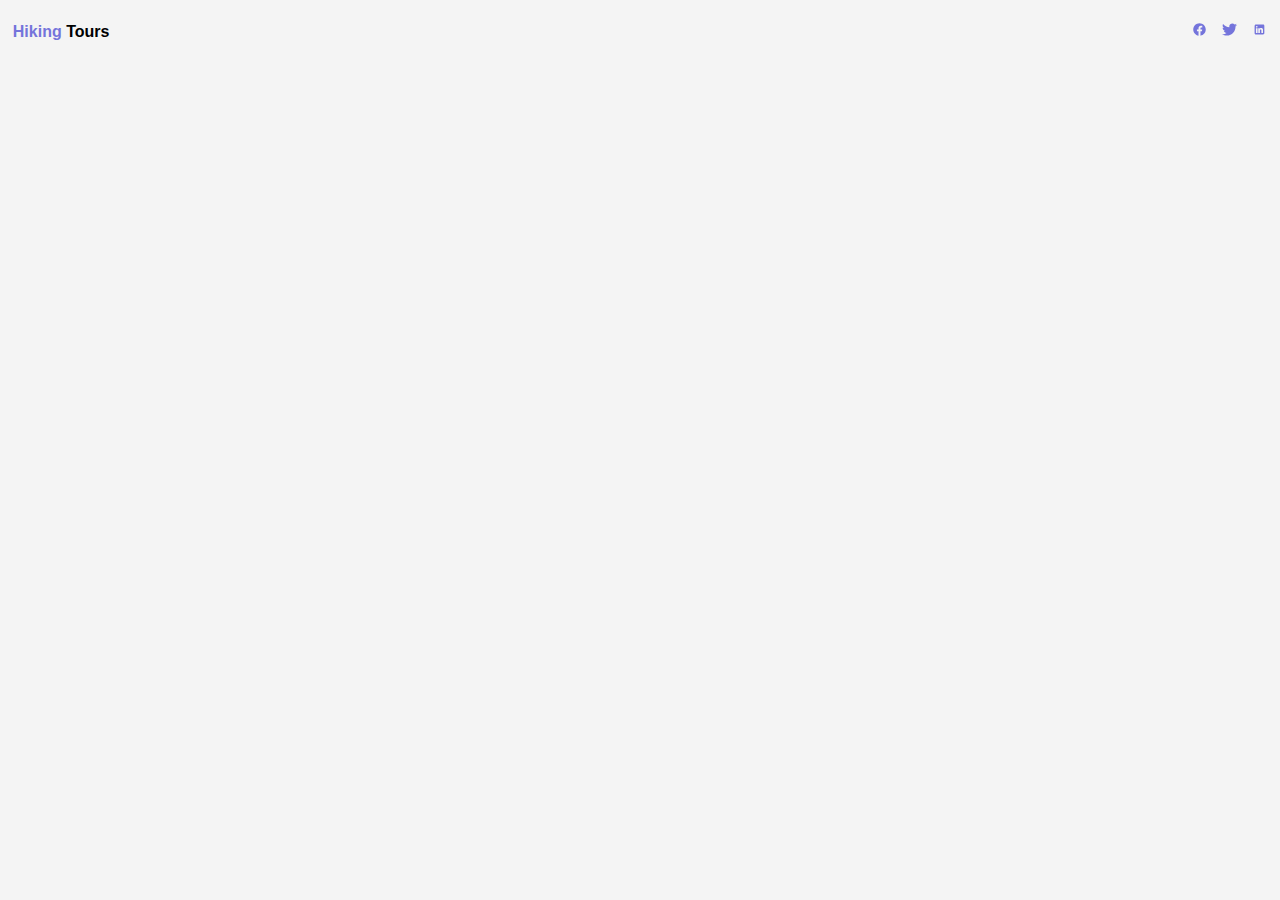
==== cao/index.html @ e1cc9a95 "hikintours" ====
<!DOCTYPE html>
<html lang="en">

<head>
  <meta charset="UTF-8">
  <meta name="viewport" content="width=device-width, initial-scale=1.0">
  <title>newTopic</title>
  <link rel="stylesheet" href="styles/reset.css">
  <link rel="stylesheet" href="styles/styles.css">
</head>

<body>
  <header>
    <a href="a">Hiking <span>Tours</span></a>
    <ul class="unlisted nav-links">
      <li class="nav-link"><a href="#"><img src="assets/facebook.svg" alt="facebook"></a></li>
      <li class="nav-link"><a href="#"><img src="assets/twitter.svg" alt="twitter"></a></li>
      <li class="nav-link"><a href="#"><img src="assets/linkedin.svg" alt="linkedIn"></a></li>
    </ul>
  </header>
  <section class="hero"></section>

</body>

</html>
---- cao/styles/styles.css ----
html {
  --primary: #7474db;
}
header {
  display: flex;
  justify-content: space-between;
  color: var(--primary);
  padding: 0.4em 0.8em;
  align-items: center;
}
header > a {
  font-weight: bold;
}
header a span {
  color: black;
}
.nav-links {
  display: flex;
  justify-content: space-between;
  gap: 15px;
}
img {
  width: 15px;
}
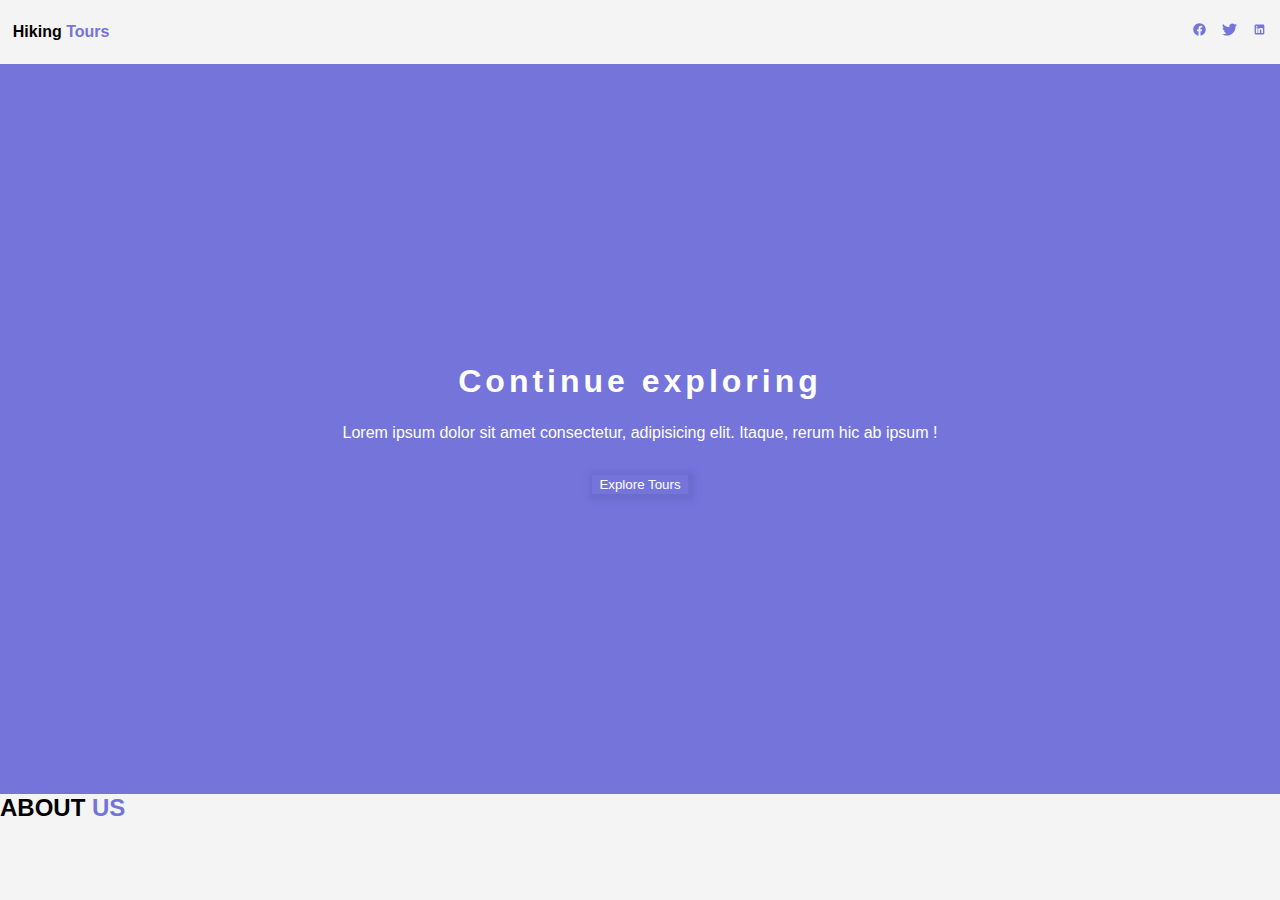
==== commit c52b449e: "hiking hero" ====
--- a/cao/index.html
+++ b/cao/index.html
@@ -18,7 +18,14 @@
       <li class="nav-link"><a href="#"><img src="assets/linkedin.svg" alt="linkedIn"></a></li>
     </ul>
   </header>
-  <section class="hero"></section>
+  <section class="hero">
+    <h1>Continue exploring</h1>
+    <p>Lorem ipsum dolor sit amet consectetur, adipisicing elit. Itaque, rerum hic ab ipsum !</p>
+    <button>Explore Tours</button>
+  </section>
+  <section class="main">
+    <h2>ABOUT <span>US</span></h2>
+  </section>
 
 </body>
 
--- a/cao/styles/styles.css
+++ b/cao/styles/styles.css
@@ -1,18 +1,21 @@
 html {
   --primary: #7474db;
+  --primary2: #000;
+  --secondary: #fff;
+  --secondary2: #e4e4e4;
 }
 header {
   display: flex;
   justify-content: space-between;
-  color: var(--primary);
+  color: var(--primary2);
   padding: 0.4em 0.8em;
   align-items: center;
 }
 header > a {
   font-weight: bold;
 }
-header a span {
-  color: black;
+span {
+  color: var(--primary);
 }
 .nav-links {
   display: flex;
@@ -22,3 +25,31 @@
 img {
   width: 15px;
 }
+.hero {
+  height: 730px;
+  background-color: var(--primary);
+  color: var(--secondary);
+  display: flex;
+  flex-direction: column;
+  align-items: center;
+  justify-content: center;
+}
+.hero h1 {
+  font-size: 32px;
+  letter-spacing: 4px;
+  margin-bottom: 20px;
+  width: 80%;
+  text-align: center;
+}
+.hero p {
+  line-height: 25px;
+  margin-bottom: 30px;
+  width: 95%;
+  text-align: center;
+}
+.hero button {
+  background-color: var(--primary);
+  color: var(--secondary);
+  border: 1px solid var(--primary);
+  box-shadow: 2px 2px 5px 5px #6c6ccf;
+}
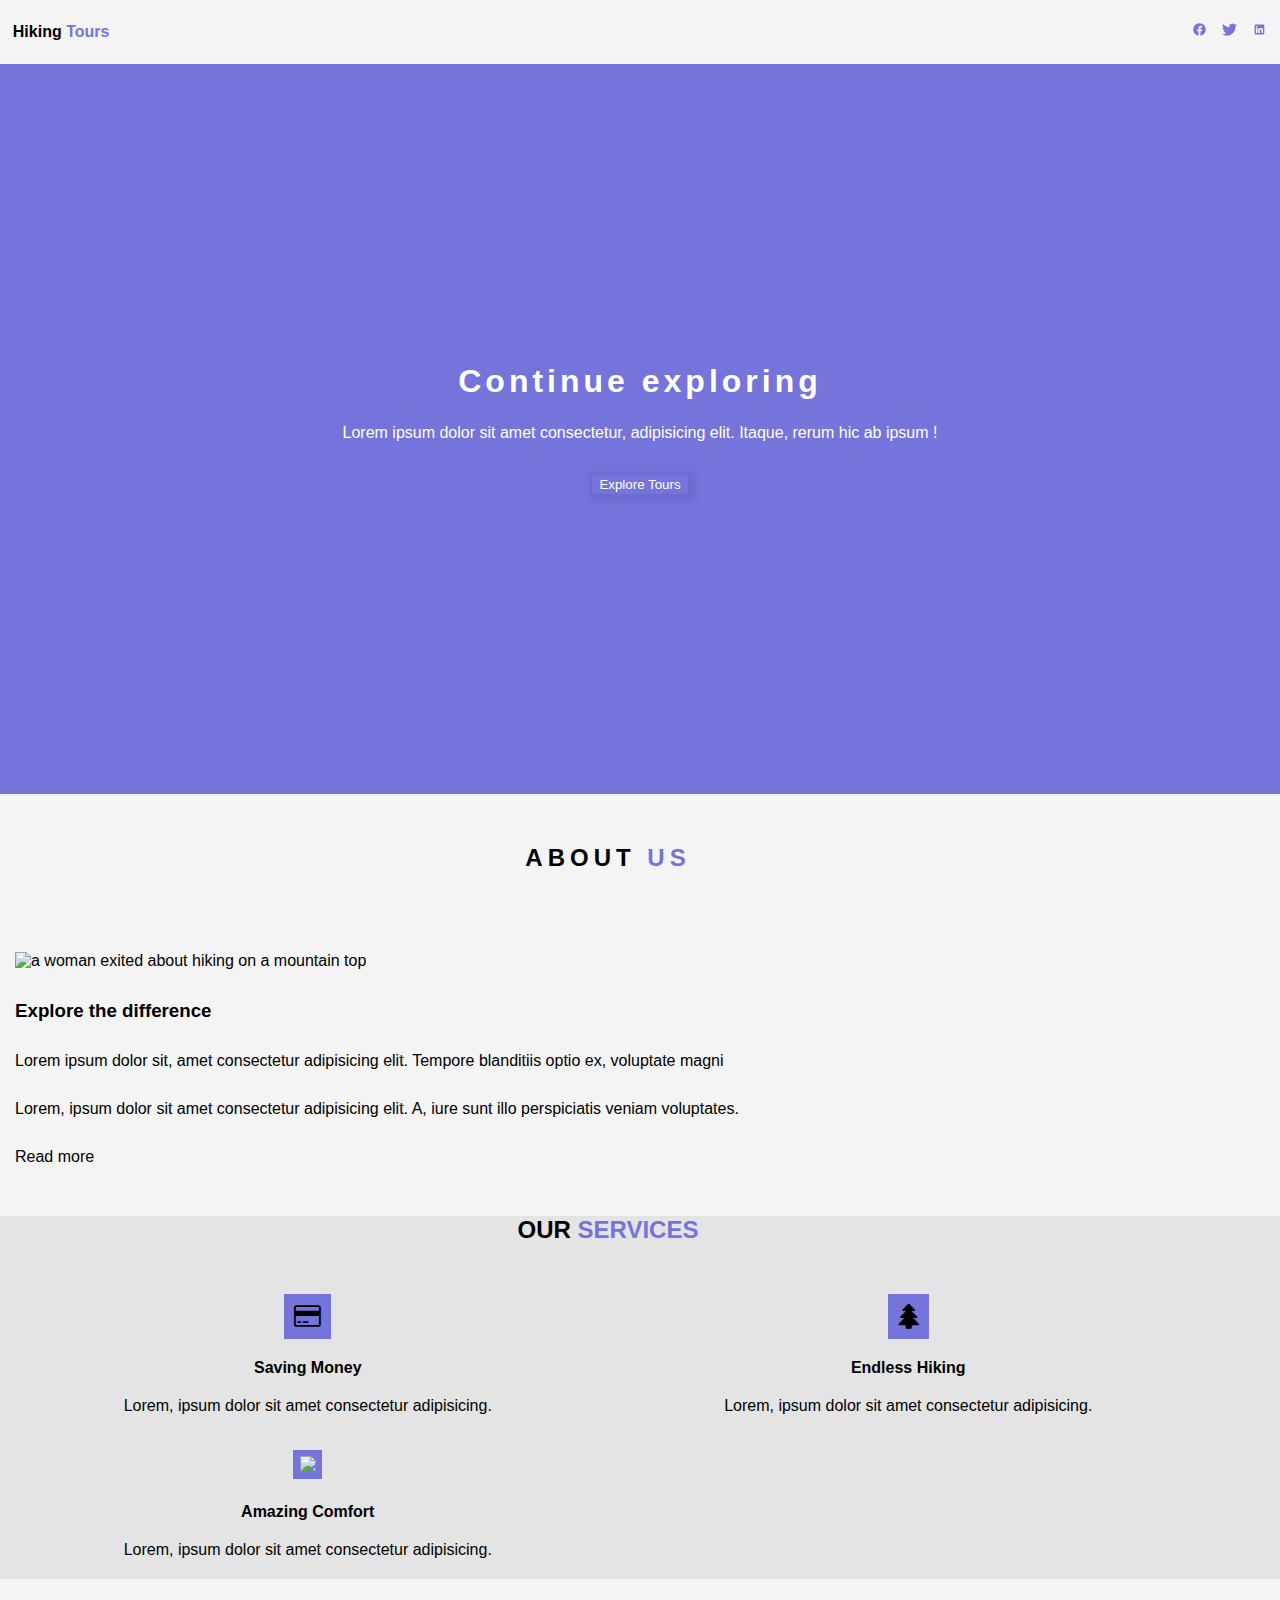
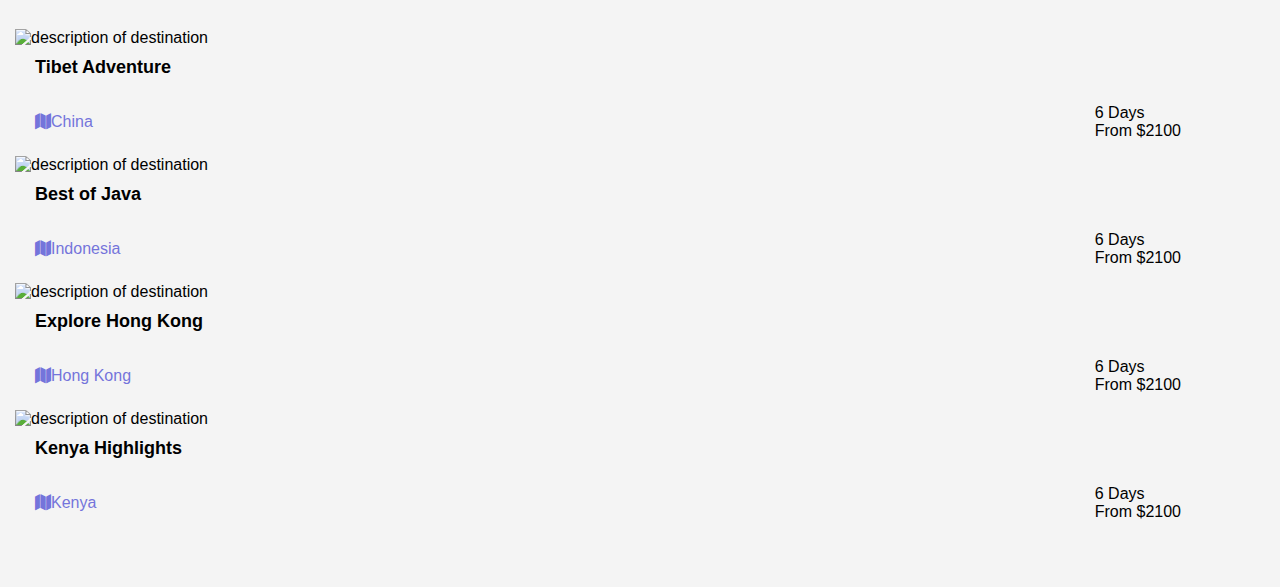
==== commit e75eb619: "tours" ====
--- a/cao/index.html
+++ b/cao/index.html
@@ -5,6 +5,9 @@
   <meta charset="UTF-8">
   <meta name="viewport" content="width=device-width, initial-scale=1.0">
   <title>newTopic</title>
+  <link rel="stylesheet" href="https://cdnjs.cloudflare.com/ajax/libs/font-awesome/4.7.0/css/font-awesome.css"
+    integrity="sha512-5A8nwdMOWrSz20fDsjczgUidUBR8liPYU+WymTZP1lmY9G6Oc7HlZv156XqnsgNUzTyMefFTcsFH/tnJE/+xBg=="
+    crossorigin="anonymous" referrerpolicy="no-referrer" />
   <link rel="stylesheet" href="styles/reset.css">
   <link rel="stylesheet" href="styles/styles.css">
 </head>
@@ -24,7 +27,109 @@
     <button>Explore Tours</button>
   </section>
   <section class="main">
-    <h2>ABOUT <span>US</span></h2>
+    <div class="container">
+      <h2>ABOUT <span>US</span></h2>
+      <img src="/assets/aboutus.jpg" alt="a woman exited about hiking on a mountain top">
+      <h3>Explore the difference</h3>
+      <p>Lorem ipsum dolor sit, amet consectetur adipisicing elit. Tempore blanditiis optio ex, voluptate magni
+      </p>
+      <p>Lorem, ipsum dolor sit amet consectetur adipisicing elit. A, iure sunt illo perspiciatis veniam voluptates.</p>
+      <a href="#">Read more</a>
+    </div>
+  </section>
+  <section class="services">
+    <div class="container">
+      <h2>OUR <span>SERVICES</span></h2>
+      <div class="grid-box">
+        <div class="service-box">
+          <i class="fa fa-credit-card box-img" aria-hidden="true"></i>
+          <h4>Saving Money</h4>
+          <p>Lorem, ipsum dolor sit amet consectetur adipisicing.</p>
+        </div>
+        <div class="service-box">
+          <i class="fa fa-tree box-img" aria-hidden="true"></i></i>
+          <h4>Endless Hiking</h4>
+          <p>Lorem, ipsum dolor sit amet consectetur adipisicing.</p>
+        </div>
+        <div class="service-box">
+          <img class="box-img" src="/assets/boots.svg">
+          <h4>Amazing Comfort</h4>
+          <p>Lorem, ipsum dolor sit amet consectetur adipisicing.</p>
+        </div>
+      </div>
+    </div>
+  </section>
+  <section class="tours">
+    <div class="container">
+      <div class="tour-card">
+        <img src="/assets/tibetsmall.jpg" alt="description of destination">
+        <h5>Tibet Adventure</h5>
+        <div class="where">
+          <p><span>China</span></p>
+          <div class="money">
+            <ul class="unlisted">
+              <li>
+                <p>6 Days</p>
+              </li>
+              <li>
+                <p>From $2100</p>
+              </li>
+            </ul>
+          </div>
+        </div>
+      </div>
+      <div class="tour-card">
+        <img src="/assets/javasmall.jpg" alt="description of destination">
+        <h5>Best of Java</h5>
+        <div class="where">
+          <p><span>Indonesia</span></p>
+          <div class="money">
+            <ul class="unlisted">
+              <li>
+                <p>6 Days</p>
+              </li>
+              <li>
+                <p>From $2100</p>
+              </li>
+            </ul>
+          </div>
+        </div>
+      </div>
+      <div class="tour-card">
+        <img src="/assets/tibetsmall.jpg" alt="description of destination">
+        <h5>Explore Hong Kong</h5>
+        <div class="where">
+          <p><span>Hong Kong</span></p>
+          <div class="money">
+            <ul class="unlisted">
+              <li>
+                <p>6 Days</p>
+              </li>
+              <li>
+                <p>From $2100</p>
+              </li>
+            </ul>
+          </div>
+        </div>
+      </div>
+      <div class="tour-card">
+        <img src="/assets/javasmall.jpg" alt="description of destination">
+        <h5>Kenya Highlights</h5>
+        <div class="where">
+          <p><span>Kenya</span></p>
+          <div class="money">
+            <ul class="unlisted">
+              <li>
+                <p>6 Days</p>
+              </li>
+              <li>
+                <p>From $2100</p>
+              </li>
+            </ul>
+          </div>
+        </div>
+      </div>
+    </div>
   </section>
 
 </body>
--- a/cao/styles/styles.css
+++ b/cao/styles/styles.css
@@ -3,6 +3,12 @@
   --primary2: #000;
   --secondary: #fff;
   --secondary2: #e4e4e4;
+}
+.container {
+  width: 95%;
+}
+.container {
+  margin: 50px 0;
 }
 header {
   display: flex;
@@ -22,7 +28,7 @@
   justify-content: space-between;
   gap: 15px;
 }
-img {
+li img {
   width: 15px;
 }
 .hero {
@@ -53,3 +59,65 @@
   border: 1px solid var(--primary);
   box-shadow: 2px 2px 5px 5px #6c6ccf;
 }
+/* main */
+.main .container > * {
+  padding-bottom: 30px;
+}
+.main h2 {
+  margin-bottom: 50px;
+  text-align: center;
+  letter-spacing: 5px;
+}
+/* services */
+.services {
+  background-color: var(--secondary2);
+}
+.services h2 {
+  margin: 50px 0;
+  text-align: center;
+}
+.service-box img {
+  width: 47px;
+}
+.service-box i {
+  font-size: 25px;
+}
+.service-box {
+  text-align: center;
+}
+.grid-box {
+  display: grid;
+  grid-template-columns: 1fr 1fr;
+  gap: 15px;
+}
+.box-img {
+  padding: 0.4em 0.4em;
+  background-color: var(--primary);
+}
+.service-box h4,
+.service-box p {
+  margin-top: 20px;
+  margin-bottom: 20px;
+}
+/* tours */
+.tour-card h5 {
+  margin: 10px 20px;
+  font-size: 18px;
+}
+.where {
+  display: flex;
+  justify-content: space-between;
+  align-items: center;
+  margin: 0 20px;
+}
+.where > p::before {
+  content: "\f279";
+  font-family: FontAwesome;
+  color: var(--primary);
+}
+.tour-card img {
+  max-height: 210px;
+  width: 100%;
+  object-fit: cover;
+  object-position: center;
+}
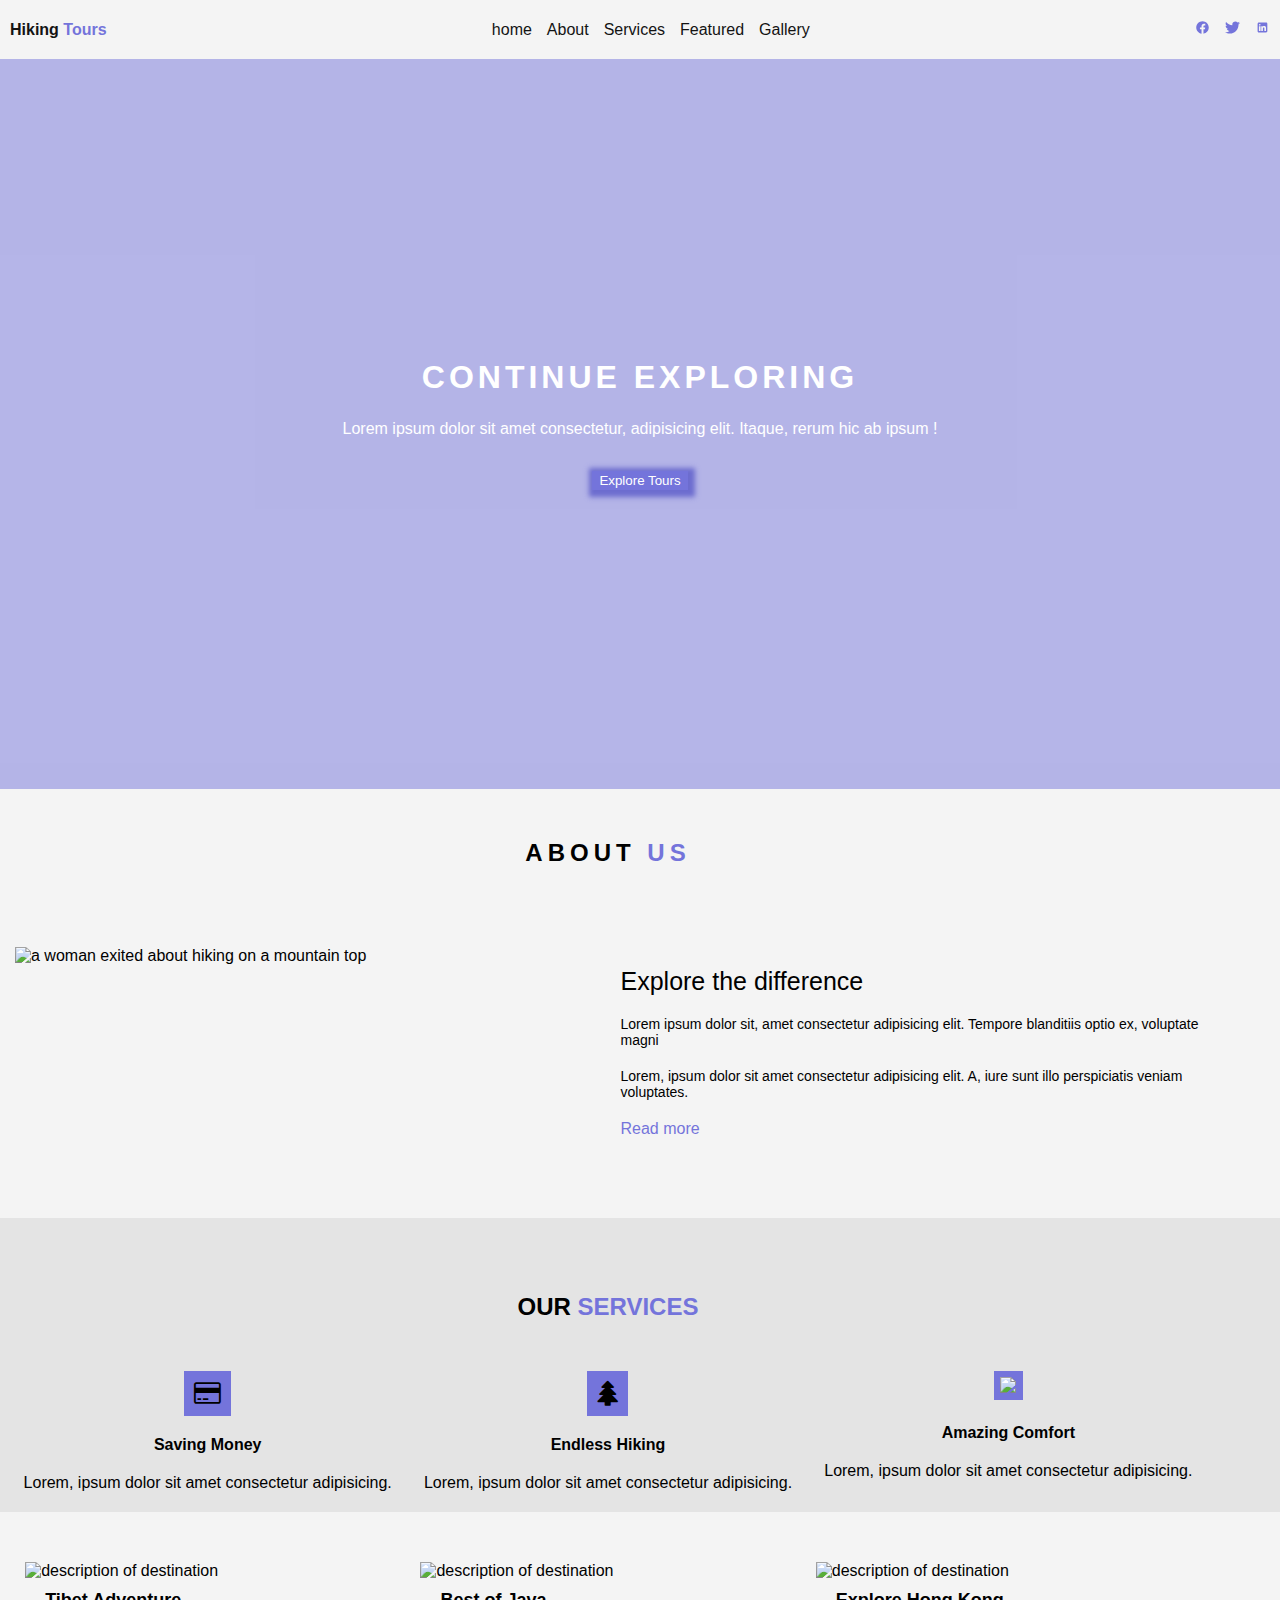
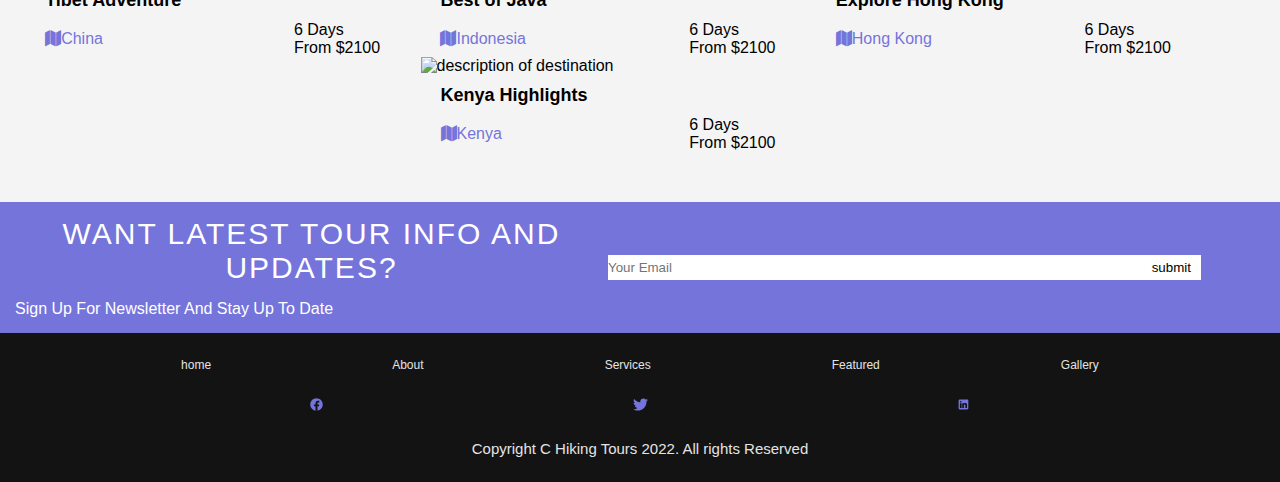
==== commit 04726185: "done" ====
--- a/cao/index.html
+++ b/cao/index.html
@@ -15,6 +15,13 @@
 <body>
   <header>
     <a href="a">Hiking <span>Tours</span></a>
+    <ul class="unlisted header-menu">
+      <li>home</li>
+      <li>About</li>
+      <li>Services</li>
+      <li>Featured</li>
+      <li>Gallery</li>
+    </ul>
     <ul class="unlisted nav-links">
       <li class="nav-link"><a href="#"><img src="assets/facebook.svg" alt="facebook"></a></li>
       <li class="nav-link"><a href="#"><img src="assets/twitter.svg" alt="twitter"></a></li>
@@ -28,13 +35,18 @@
   </section>
   <section class="main">
     <div class="container">
-      <h2>ABOUT <span>US</span></h2>
-      <img src="/assets/aboutus.jpg" alt="a woman exited about hiking on a mountain top">
-      <h3>Explore the difference</h3>
-      <p>Lorem ipsum dolor sit, amet consectetur adipisicing elit. Tempore blanditiis optio ex, voluptate magni
-      </p>
-      <p>Lorem, ipsum dolor sit amet consectetur adipisicing elit. A, iure sunt illo perspiciatis veniam voluptates.</p>
-      <a href="#">Read more</a>
+      <h2 class="about-head">ABOUT <span>US</span></h2>
+      <div class="grid">
+        <img src="/assets/aboutus.jpg" alt="a woman exited about hiking on a mountain top">
+        <div>
+          <h3>Explore the difference</h3>
+          <p>Lorem ipsum dolor sit, amet consectetur adipisicing elit. Tempore blanditiis optio ex, voluptate magni
+          </p>
+          <p>Lorem, ipsum dolor sit amet consectetur adipisicing elit. A, iure sunt illo perspiciatis veniam voluptates.
+          </p>
+          <a href="#">Read more</a>
+        </div>
+      </div>
     </div>
   </section>
   <section class="services">
@@ -131,6 +143,33 @@
       </div>
     </div>
   </section>
+  <section class="subscribtion">
+    <div class="container">
+      <div class="updates">
+        <h6>Want Latest Tour info and updates?</h6>
+        <p>sign up for newsletter and stay up to date</p>
+      </div>
+      <div class="input-bar">
+        <input type="email" name="email" placeholder="Your Email">
+        <button type="submit">submit</button>
+      </div>
+    </div>
+  </section>
+  <footer>
+    <ul class="unlisted">
+      <li>home</li>
+      <li>About</li>
+      <li>Services</li>
+      <li>Featured</li>
+      <li>Gallery</li>
+    </ul>
+    <ul class="unlisted ">
+      <li class="nav-link"><a href="#"><img src="assets/facebook.svg" alt="facebook"></a></li>
+      <li class="nav-link"><a href="#"><img src="assets/twitter.svg" alt="twitter"></a></li>
+      <li class="nav-link"><a href="#"><img src="assets/linkedin.svg" alt="linkedIn"></a></li>
+    </ul>
+    <p>Copyright C Hiking Tours 2022. All rights Reserved</p>
+  </footer>
 
 </body>
 
--- a/cao/styles/styles.css
+++ b/cao/styles/styles.css
@@ -1,6 +1,6 @@
 html {
   --primary: #7474db;
-  --primary2: #000;
+  --primary2: #131313;
   --secondary: #fff;
   --secondary2: #e4e4e4;
 }
@@ -16,6 +16,9 @@
   color: var(--primary2);
   padding: 0.4em 0.8em;
   align-items: center;
+}
+.header-menu {
+  display: none;
 }
 header > a {
   font-weight: bold;
@@ -46,6 +49,7 @@
   margin-bottom: 20px;
   width: 80%;
   text-align: center;
+  text-transform: uppercase;
 }
 .hero p {
   line-height: 25px;
@@ -68,9 +72,22 @@
   text-align: center;
   letter-spacing: 5px;
 }
+.main h3 {
+  font-size: 25px;
+  font-weight: 400;
+  margin: 20px 0;
+}
+.main p {
+  margin: 20px 0;
+}
+.main a {
+  color: var(--primary);
+  cursor: pointer;
+}
 /* services */
 .services {
   background-color: var(--secondary2);
+  padding-top: 25px;
 }
 .services h2 {
   margin: 50px 0;
@@ -103,6 +120,11 @@
 .tour-card h5 {
   margin: 10px 20px;
   font-size: 18px;
+}
+.tour-card {
+  width: 375px;
+  margin-right: auto;
+  margin-left: auto;
 }
 .where {
   display: flex;
@@ -121,3 +143,117 @@
   object-fit: cover;
   object-position: center;
 }
+/* subscribe */
+.subscribtion {
+  background-color: var(--primary);
+  color: var(--secondary);
+  width: 100%;
+}
+.updates h6 {
+  font-size: 30px;
+  font-weight: 400;
+  letter-spacing: 2px;
+  text-transform: uppercase;
+  text-align: center;
+  margin: 15px 0;
+}
+.updates p {
+  text-transform: capitalize;
+  margin: 15px 0;
+}
+.input-bar {
+  display: flex;
+}
+.input-bar input {
+  margin: 0;
+  width: 70%;
+  padding: 5px 0;
+  border: none;
+}
+.input-bar button {
+  margin: 0;
+  border: none;
+  width: 30%;
+  border-left: none;
+  background-color: var(--secondary);
+}
+.subscribtion .container {
+  display: flex;
+  align-items: center;
+  margin-bottom: 0;
+}
+.container .updates,
+.container .input-bar {
+  flex: 1 1 50%;
+}
+ {
+}
+/* footer */
+footer {
+  background-color: var(--primary2);
+  color: var(--secondary2);
+}
+footer ul {
+  display: flex;
+  justify-content: center;
+  font-size: 12px;
+  justify-content: space-evenly;
+  padding-top: 25px;
+  margin: 0;
+}
+footer p {
+  text-align: center;
+  font-size: 15px;
+  padding-bottom: 25px;
+  padding-top: 25px;
+}
+@media screen and (min-width: 768px) {
+  .header-menu {
+    display: flex;
+    gap: 15px;
+  }
+  header {
+    padding: 20px 10px;
+  }
+  .hero {
+    background: url(/assets/herosec.jpg) center / cover;
+    position: relative;
+    background-attachment: fixed;
+  }
+  .hero::after {
+    position: absolute;
+    content: "";
+    /* top: 0;
+    left: 0;
+    width: 100%;
+    height: 100%; */
+    background-color: #7474db7e;
+    inset: 0;
+  }
+  .hero > * {
+    z-index: 10;
+  }
+  .main .grid {
+    display: grid;
+    grid-template-columns: 1fr 1fr;
+    gap: 25px;
+  }
+  .grid p {
+    font-size: 14px;
+  }
+  .grid-box {
+    display: grid;
+    grid-template-columns: repeat(3, 1fr);
+    gap: 15px;
+  }
+  .tours .container {
+    display: flex;
+    flex-wrap: wrap;
+  }
+  .input-bar input {
+    width: 90%;
+  }
+  .input-bar button {
+    width: 10%;
+  }
+}
